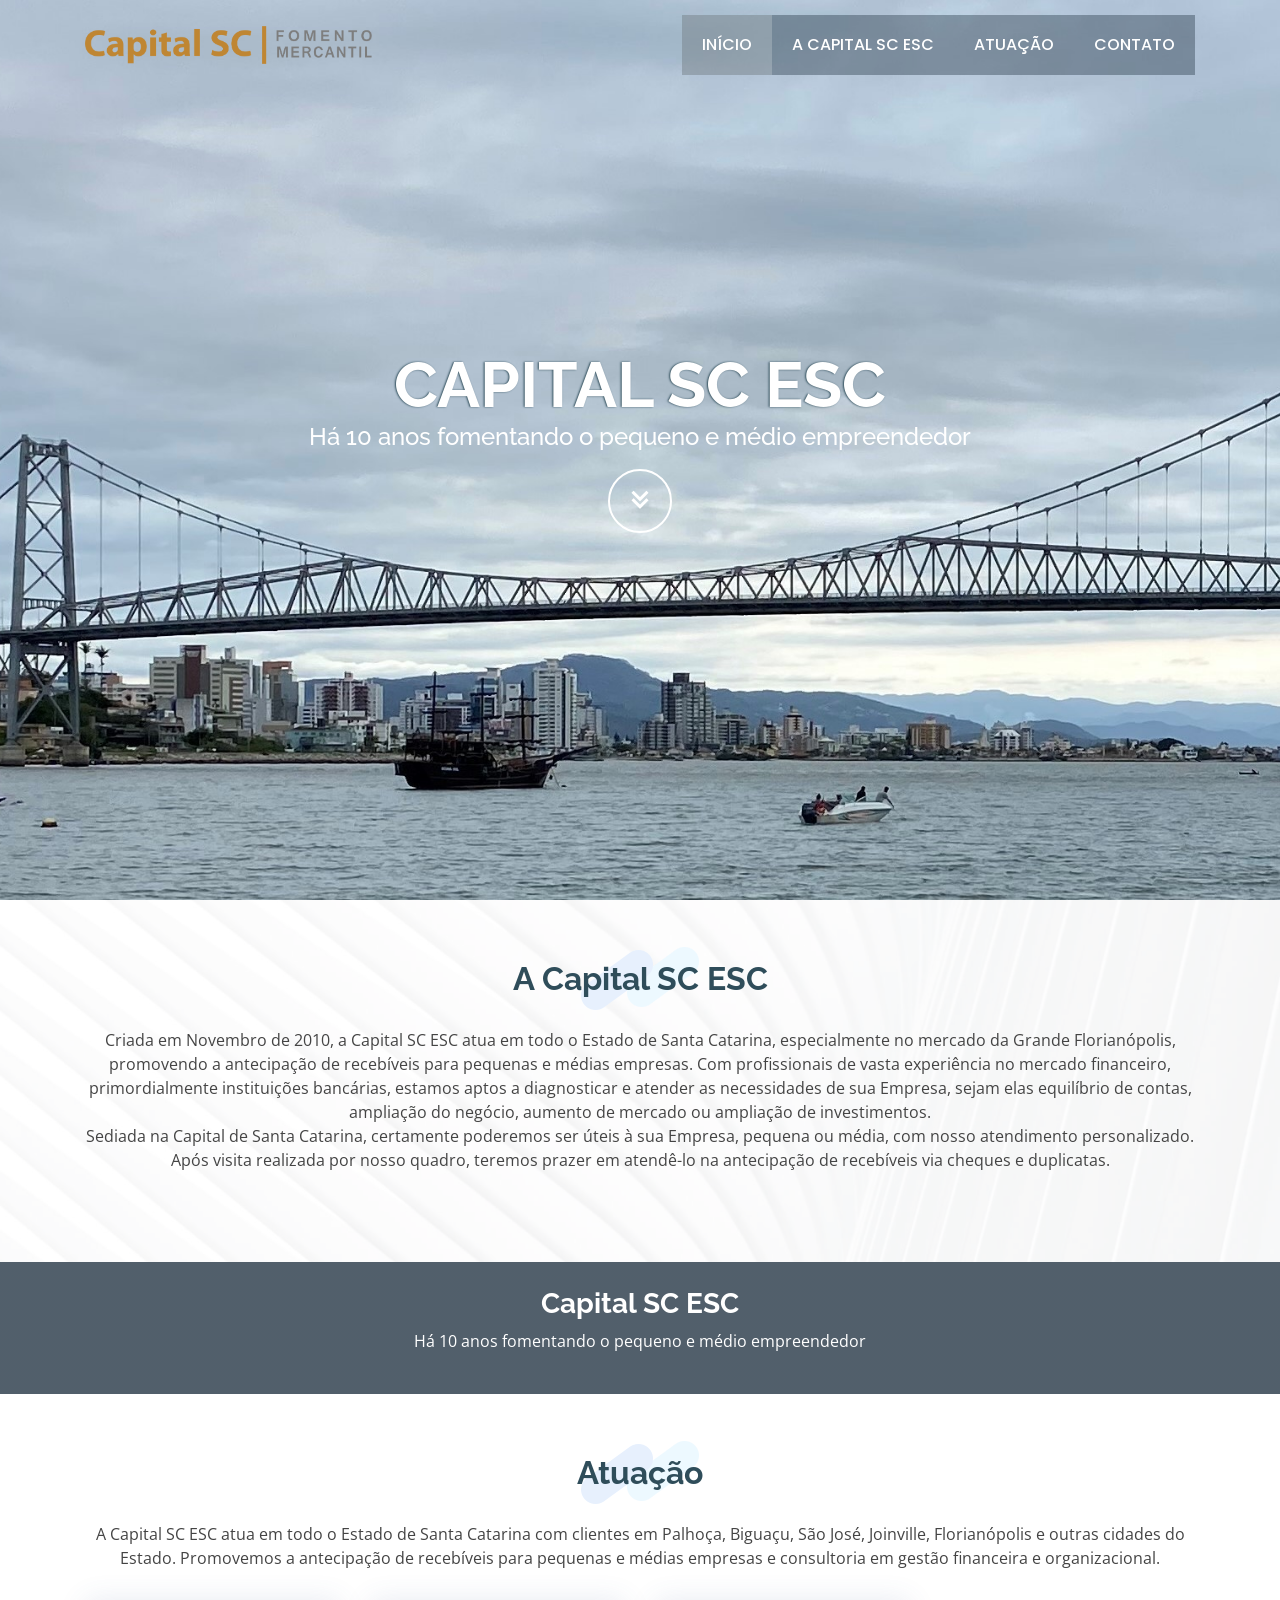
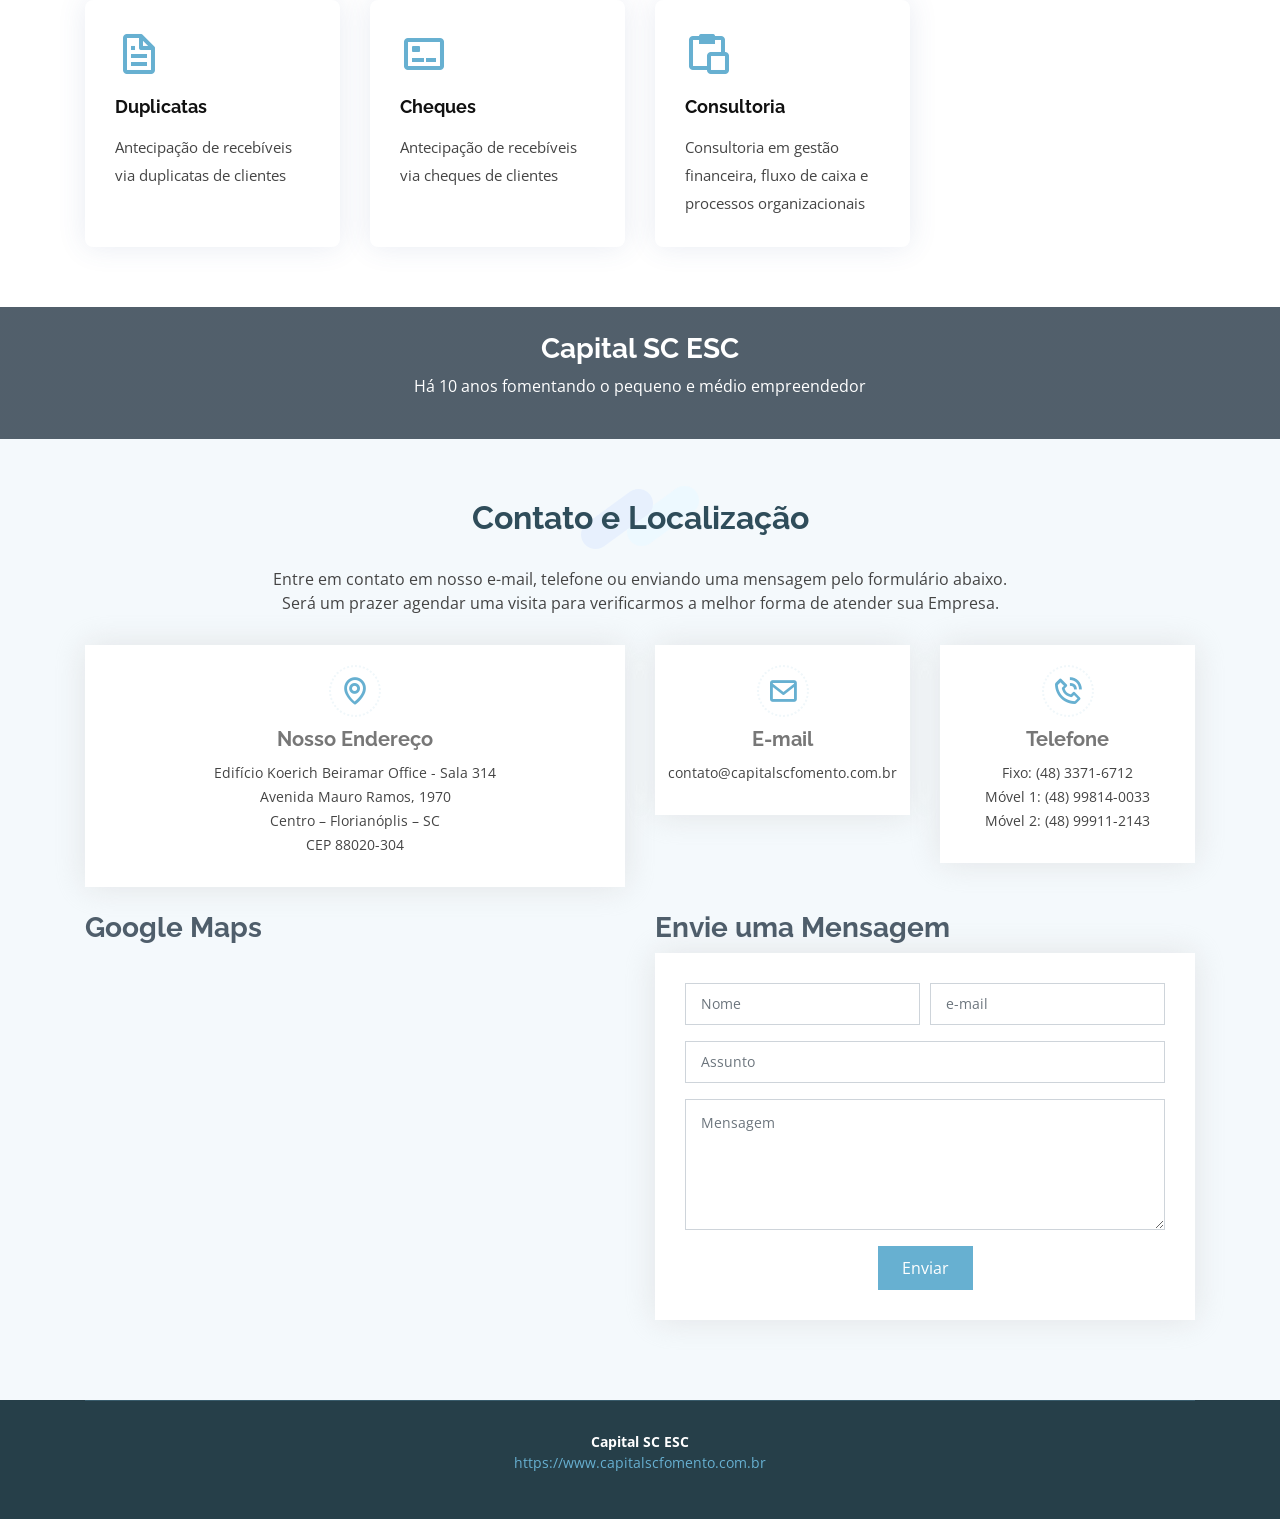
==== esc/index.html @ dc7c056b "Clone" ====
<!DOCTYPE html>
<html lang="en">

<head>
<script async src="https://www.googletagmanager.com/gtag/js?id=G-5T2LX08R87"></script><script>function gtag(){dataLayer.push(arguments)}window.dataLayer=window.dataLayer||[],gtag("js",new Date),gtag("config","G-5T2LX08R87");</script>
<script async src="https://pagead2.googlesyndication.com/pagead/js/adsbygoogle.js?client=ca-pub-0531879237494766" crossorigin="anonymous"></script>

<!-- Global site tag (gtag.js) - Google Analytics -->
<script async src="https://www.googletagmanager.com/gtag/js?id=G-YJCPYG0MMD"></script>
<script>
  window.dataLayer = window.dataLayer || [];
  function gtag(){dataLayer.push(arguments);}
  gtag('js', new Date());

  gtag('config', 'G-YJCPYG0MMD');
</script>


  <meta charset="utf-8">
  <meta content="width=device-width, initial-scale=1.0" name="viewport">

  <title>Capital SC ESC</title>
  <meta content="" name="descriptison">
  <meta content="" name="keywords">

  <!-- Favicons -->
  <link href="assets/img/favicon.png" rel="icon">
  <link href="assets/img/apple-touch-icon.png" rel="apple-touch-icon">

  <!-- Google Fonts -->
  <link href="https://fonts.googleapis.com/css?family=Open+Sans:300,300i,400,400i,600,600i,700,700i|Raleway:300,300i,400,400i,500,500i,600,600i,700,700i|Poppins:300,300i,400,400i,500,500i,600,600i,700,700i" rel="stylesheet">

  <!-- Vendor CSS Files -->
  <link href="assets/vendor/bootstrap/css/bootstrap.min.css" rel="stylesheet">
  <link href="assets/vendor/icofont/icofont.min.css" rel="stylesheet">
  <link href="assets/vendor/boxicons/css/boxicons.min.css" rel="stylesheet">
  <link href="assets/vendor/venobox/venobox.css" rel="stylesheet">
  <link href="assets/vendor/owl.carousel/assets/owl.carousel.min.css" rel="stylesheet">
  <link href="assets/vendor/aos/aos.css" rel="stylesheet">

  <!-- Template Main CSS File -->
  <link href="assets/css/style.css" rel="stylesheet">

  <!-- =======================================================
  * Template Name: Squadfree - v2.2.0
  * Template URL: https://bootstrapmade.com/squadfree-free-bootstrap-template-creative/
  * Author: BootstrapMade.com
  * License: https://bootstrapmade.com/license/
  ======================================================== -->
</head>

<body>

  <!-- ======= Header ======= -->
  <header id="header" class="fixed-top header-transparent">
    <div class="container d-flex align-items-center">

      <div class="logo mr-auto">
        <!-- <h1 class="text-light"><a href="index.html"><span>Squadfree</span></a></h1> -->
        <!-- Uncomment below if you prefer to use an image logo -->
         <a href="index.html"><img src="assets/img/logo.png" alt="" class="img-fluid"></a>
      </div>

      <nav class="nav-menu d-none d-lg-block">
        <ul>
          <li class="active"><a href="#header">Início</a></li>
          <li><a href="#about">A Capital SC ESC</a></li>
          <li><a href="#services">Atuação</a></li>
          <li><a href="#contact">Contato</a></li>

        </ul>
      </nav><!-- .nav-menu -->

    </div>
  </header><!-- End Header -->

  <!-- ======= Hero Section ======= -->
  <section id="hero">
    <div class="hero-container" data-aos="fade-up">
      <h1 style="color:white;">CAPITAL SC ESC</h1>
      <h4 style="color:white;">Há 10 anos fomentando o pequeno e médio empreendedor</h4>
      <a href="#about" class="btn-get-started scrollto"><i class="bx bx-chevrons-down"></i></a>
    </div>
  </section><!-- End Hero -->

  <main id="main">

<!-- ======= Portfolio Section ======= -->
    <section id="about" class="about">
      <div class="container">

        <div class="section-title" data-aos="fade-in" data-aos-delay="100">
          <h2>A Capital SC ESC</h2>
          <p>Criada em Novembro de 2010, a Capital SC ESC atua em todo o Estado de Santa Catarina, especialmente no mercado da Grande Florianópolis, promovendo a antecipação de recebíveis para pequenas e médias empresas.
          Com profissionais de vasta experiência no mercado financeiro, primordialmente instituições bancárias, estamos aptos a diagnosticar e atender as necessidades de sua Empresa, sejam elas equilíbrio de contas, ampliação do negócio, aumento de mercado ou ampliação de investimentos.</p>
          <p>Sediada na Capital de Santa Catarina, certamente poderemos ser úteis à sua Empresa, pequena ou média, com nosso atendimento personalizado. Após visita realizada por nosso quadro, teremos prazer em atendê-lo na antecipação de recebíveis via cheques e duplicatas.</p>
        </div>
      </div>

    </section><!-- End Portfolio Section -->

        <!-- ======= Cta Section ======= -->
    <section id="cta" class="cta">
      <div class="container" data-aos="zoom-in">

        <div class="text-center">
          <h3>Capital SC ESC</h3>
          <p>Há 10 anos fomentando o pequeno e médio empreendedor</p>
        </div>

      </div>
    </section><!-- End Cta Section -->

    <!-- ======= Services Section ======= -->
    <section id="services" class="services">
      <div class="container">

        <div class="section-title" data-aos="fade-in" data-aos-delay="100">
          <h2>Atuação</h2>
          <p>A Capital SC ESC atua em todo o Estado de Santa Catarina com clientes em Palhoça, Biguaçu, São José, Joinville, Florianópolis e outras cidades do Estado. Promovemos a antecipação de recebíveis para pequenas e médias empresas e consultoria em gestão financeira e organizacional.</p>
        </div>

        <div class="row">
          <div class="col-md-6 col-lg-3 d-flex align-items-stretch mb-5 mb-lg-0">
            <div class="icon-box" data-aos="fade-up" data-aos-delay="100">
              <div class="icon"><i class="bx bx-file"></i></div>
              <h4 class="title"><a href="">Duplicatas</a></h4>
              <p class="description">Antecipação de recebíveis via duplicatas de clientes</p>
            </div>
          </div>

          <div class="col-md-6 col-lg-3 d-flex align-items-stretch mb-5 mb-lg-0">
            <div class="icon-box" data-aos="fade-up" data-aos-delay="100">
              <div class="icon"><i class="bx bx-credit-card-front"></i></div>
              <h4 class="title"><a href="">Cheques</a></h4>
              <p class="description">Antecipação de recebíveis via cheques de clientes</p>
            </div>
          </div>

          <div class="col-md-6 col-lg-3 d-flex align-items-stretch mb-5 mb-lg-0">
            <div class="icon-box" data-aos="fade-up" data-aos-delay="200">
              <div class="icon"><i class="bx bx-paste"></i></div>
              <h4 class="title"><a href="">Consultoria</a></h4>
              <p class="description">Consultoria em gestão financeira, fluxo de caixa e processos organizacionais</p>
            </div>
          </div>
        </div>

      </div>

    </section><!-- End Services Section -->

    <!-- ======= Cta Section ======= -->
    <section id="cta" class="cta">
      <div class="container" data-aos="zoom-in">

        <div class="text-center">
          <h3>Capital SC ESC</h3>
          <p>Há 10 anos fomentando o pequeno e médio empreendedor</p>
        </div>

      </div>
    </section><!-- End Cta Section -->


    <!-- ======= Contact Section ======= -->
    <section id="contact" class="contact section-bg">
      <div class="container">

        <div class="section-title" data-aos="fade-in" data-aos-delay="100">
          <h2>Contato e Localização</h2>
          <p>Entre em contato em nosso e-mail, telefone ou enviando uma mensagem pelo formulário abaixo.</p>
          <p>Será um prazer agendar uma visita para verificarmos a melhor forma de atender sua Empresa.</p>
        </div>

        <div class="row" data-aos="fade-up" data-aos-delay="100">
          <div class="col-lg-6">
            <div class="info-box mb-4">
              <i class="bx bx-map"></i>
              <h3>Nosso Endereço</h3>
              <p>Edifício Koerich Beiramar Office - Sala 314</p>
              <p>Avenida Mauro Ramos, 1970</p>
              <p>Centro – Florianóplis – SC</p>
              <p>CEP 88020-304</p>
              </div>
          </div>

          <div class="col-lg-3 col-md-6">
            <div class="info-box  mb-4">
              <i class="bx bx-envelope"></i>
              <h3>E-mail</h3>
              <p>contato@capitalscfomento.com.br</p>
            </div>
          </div>

          <div class="col-lg-3 col-md-6">
            <div class="info-box  mb-4">
              <i class="bx bx-phone-call"></i>
              <h3>Telefone</h3>
              <p>Fixo: (48) 3371-6712</p>
              <p>Móvel 1: (48) 99814-0033</p>
              <p>Móvel 2: (48) 99911-2143</p>
            </div>
          </div>

        </div>

        <div class="row" data-aos="fade-up" data-aos-delay="200">

          <div class="col-lg-6 ">
            <h3 style="color:rgba(38, 55, 70, 0.8);font-style:strong;"><strong>Google Maps</strong></h3>
            <iframe src="https://www.google.com/maps/embed?pb=!1m18!1m12!1m3!1d7072.596769734875!2d-48.54762869040279!3d-27.584277335026368!2m3!1f0!2f0!3f0!3m2!1i1024!2i768!4f13.1!3m3!1m2!1s0x95273816aecd53ed%3A0x44e50be6a33628de!2sCapital%20SC%20Fomento%20Mercantil!5e0!3m2!1spt-BR!2suk!4v1605129108979!5m2!1spt-BR!2suk" width="400" height="300" frameborder="0" style="border:0;" allowfullscreen="" aria-hidden="false" tabindex="0"></iframe>
          </div>

          <div class="col-lg-6">
            <h3 style="color:rgba(38, 55, 70, 0.8);"><strong>Envie uma Mensagem</strong></h3>
            <form action="forms/contact.php" method="post" role="form" class="php-email-form">
              <div class="form-row">
                <div class="col-md-6 form-group">
                  <input type="text" name="name" class="form-control" id="name" placeholder="Nome" data-rule="minlen:2" data-msg="Digite 2 caracteres ou mais" />
                  <div class="validate"></div>
                </div>
                <div class="col-md-6 form-group">
                  <input type="email" class="form-control" name="email" id="email" placeholder="e-mail" data-rule="email" data-msg="Insira um e-mail válido" />
                  <div class="validate"></div>
                </div>
              </div>
              <div class="form-group">
                <input type="text" class="form-control" name="subject" id="subject" placeholder="Assunto" data-rule="minlen:4" data-msg="Digite 4 caracteres ou mais" />
                
                <div class="validate"></div>
              </div>
              <div class="form-group">
                <textarea class="form-control" name="message" rows="5" data-rule="minlen:20" data-msg="Escreva um pouco mais na sua mensagem, ao menos 20 caracteres" placeholder="Mensagem"></textarea>
                <div class="validate"></div>
              </div>
              <div class="mb-3">
                <div class="loading">Enviando</div>
                <div class="error-message"></div>
                <div class="sent-message">Mensagem Enviada. Obrigado!</div>
              </div>
              <div class="text-center"><button type="submit">Enviar</button></div>
            </form>
          </div>

        </div>

      </div>
    </section><!-- End Contact Section -->

  </main><!-- End #main -->

  <!-- ======= Footer ======= -->
  <footer id="footer">
   <div class="container">
     <div class="copyright">
      <strong><span>Capital SC ESC</span></strong>
      <p>
      <a href="https://www.capitalscfomento.com.br">https://www.capitalscfomento.com.br</a>
      </p>
     </div>
    </div>
  </footer><!-- End Footer --> 

  <a href="#" class="back-to-top"><i class="icofont-simple-up"></i></a>

  <!-- Vendor JS Files -->
  <script src="assets/vendor/jquery/jquery.min.js"></script>
  <script src="assets/vendor/bootstrap/js/bootstrap.bundle.min.js"></script>
  <script src="assets/vendor/jquery.easing/jquery.easing.min.js"></script>
  <script src="assets/vendor/php-email-form/validate.js"></script>
  <script src="assets/vendor/waypoints/jquery.waypoints.min.js"></script>
  <script src="assets/vendor/counterup/counterup.min.js"></script>
  <script src="assets/vendor/isotope-layout/isotope.pkgd.min.js"></script>
  <script src="assets/vendor/venobox/venobox.min.js"></script>
  <script src="assets/vendor/owl.carousel/owl.carousel.min.js"></script>
  <script src="assets/vendor/aos/aos.js"></script>

  <!-- Template Main JS File -->
  <script src="assets/js/main.js"></script>

</body>

</html>
---- esc/assets/css/style.css ----
/**
* Template Name: Squadfree - v2.2.0
* Template URL: https://bootstrapmade.com/squadfree-free-bootstrap-template-creative/
* Author: BootstrapMade.com
* License: https://bootstrapmade.com/license/
*/

/*--------------------------------------------------------------
# General
--------------------------------------------------------------*/
body {
  font-family: "Open Sans", sans-serif;
  color: #444444;
}

a {
  color: #67b0d1;
}

a:hover {
  color: #8ec4dd;
  text-decoration: none;
}

h1, h2, h3, h4, h5, h6 {
  font-family: "Raleway", sans-serif;
}

/*--------------------------------------------------------------
# Back to top button
--------------------------------------------------------------*/
.back-to-top {
  position: fixed;
  display: none;
  width: 40px;
  height: 40px;
  border-radius: 50px;
  right: 15px;
  bottom: 15px;
  background: #67b0d1;
  color: #fff;
  transition: display 0.5s ease-in-out;
  z-index: 99999;
}

.back-to-top i {
  font-size: 24px;
  position: absolute;
  top: 7px;
  left: 8px;
}

.back-to-top:hover {
  color: #fff;
  background: #86c0da;
  transition: background 0.2s ease-in-out;
}

#main {
  margin-top: 90px;
}

/*--------------------------------------------------------------
# Header
--------------------------------------------------------------*/
#header {
  transition: all 0.5s;
  z-index: 997;
  transition: all 0.5s;
  padding: 15px 0;
  background: rgba(38, 55, 70, 0.9);
}

#header.header-transparent {
  background: transparent;
}

#header.header-scrolled {
  background: rgba(38, 55, 70, 0.9);
  padding: 0;
}

#header .logo h1 {
  font-size: 24px;
  margin: 0;
  line-height: 1;
  font-weight: 700;
  letter-spacing: 1px;
  font-family: "Poppins", sans-serif;
  text-transform: uppercase;
}

#header .logo h1 a, #header .logo h1 a:hover {
  color: #fff;
  text-decoration: none;
}

#header .logo img {
  padding: 0;
  margin: 0;
  max-height: 38px;
}

@media (max-width: 768px) {
  #header.header-scrolled {
    padding: 15px 0;
  }
}

/*--------------------------------------------------------------
# Navigation Menu
--------------------------------------------------------------*/
/* Desktop Navigation */
.nav-menu, .nav-menu * {
  margin: 0;
  padding: 0;
  list-style: none;
}

.nav-menu > ul > li {
  position: relative;
  white-space: nowrap;
  float: left;
  background: rgba(38, 55, 70, 0.4);
}

.nav-menu a {
  display: block;
  position: relative;
  color: #fff;
  padding: 18px 20px;
  transition: 0.3s;
  font-size: 16px;
  font-family: "Poppins", sans-serif;
  text-transform: uppercase;
  font-weight: 500;
}

.nav-menu a:hover, .nav-menu .active > a, .nav-menu li:hover > a {
  background: rgba(255, 255, 255, 0.2);
  text-decoration: none;
}

.header-scrolled .nav-menu > ul > li {
  background: none;
}

.header-scrolled .nav-menu a {
  color: #fff;
}

.header-scrolled .nav-menu a:hover, .header-scrolled .nav-menu .active > a, .header-scrolled .nav-menu li:hover > a {
  background: rgba(255, 255, 255, 0.2);
}

.nav-menu .drop-down ul {
  display: block;
  position: absolute;
  left: 0;
  top: calc(100% + 30px);
  z-index: 99;
  opacity: 0;
  visibility: hidden;
  padding: 10px 0;
  background: #fff;
  box-shadow: 0px 0px 30px rgba(127, 137, 161, 0.25);
  transition: ease all 0.3s;
}

.nav-menu .drop-down:hover > ul {
  opacity: 1;
  top: 100%;
  visibility: visible;
}

.nav-menu .drop-down li {
  min-width: 180px;
  position: relative;
}

.nav-menu .drop-down ul a {
  padding: 12px 20px;
  font-size: 14px;
  font-weight: 500;
  text-transform: none;
  color: #25607a;
}

.nav-menu .drop-down ul a:hover, .nav-menu .drop-down ul .active > a, .nav-menu .drop-down ul li:hover > a {
  color: #67b0d1;
}

.nav-menu .drop-down > a:after {
  content: "\ea99";
  font-family: IcoFont;
  padding-left: 5px;
}

.nav-menu .drop-down .drop-down ul {
  top: 0;
  left: calc(100% - 30px);
}

.nav-menu .drop-down .drop-down:hover > ul {
  opacity: 1;
  top: 0;
  left: 100%;
}

.nav-menu .drop-down .drop-down > a {
  padding-right: 35px;
}

.nav-menu .drop-down .drop-down > a:after {
  content: "\eaa0";
  font-family: IcoFont;
  position: absolute;
  right: 15px;
}

@media (max-width: 1366px) {
  .nav-menu .drop-down .drop-down ul {
    left: -90%;
  }
  .nav-menu .drop-down .drop-down:hover > ul {
    left: -100%;
  }
  .nav-menu .drop-down .drop-down > a:after {
    content: "\ea9d";
  }
}

/* Mobile Navigation */
.mobile-nav-toggle {
  position: fixed;
  right: 15px;
  top: 15px;
  z-index: 9998;
  border: 0;
  background: none;
  font-size: 24px;
  transition: all 0.4s;
  outline: none !important;
  line-height: 1;
  cursor: pointer;
  text-align: right;
}

.mobile-nav-toggle i {
  color: #fff;
}

.mobile-nav {
  position: fixed;
  top: 55px;
  right: 15px;
  bottom: 15px;
  left: 15px;
  z-index: 9999;
  overflow-y: auto;
  background: #fff;
  transition: ease-in-out 0.2s;
  opacity: 0;
  visibility: hidden;
  border-radius: 10px;
  padding: 10px 0;
}

.mobile-nav * {
  margin: 0;
  padding: 0;
  list-style: none;
}

.mobile-nav a {
  display: block;
  position: relative;
  color: #2f4d5a;
  padding: 10px 20px;
  font-weight: 500;
  outline: none;
}

.mobile-nav a:hover, .mobile-nav .active > a, .mobile-nav li:hover > a {
  color: #67b0d1;
  text-decoration: none;
}

.mobile-nav .drop-down > a:after {
  content: "\ea99";
  font-family: IcoFont;
  padding-left: 10px;
  position: absolute;
  right: 15px;
}

.mobile-nav .active.drop-down > a:after {
  content: "\eaa1";
}

.mobile-nav .drop-down > a {
  padding-right: 35px;
}

.mobile-nav .drop-down ul {
  display: none;
  overflow: hidden;
}

.mobile-nav .drop-down li {
  padding-left: 20px;
}

.mobile-nav-overly {
  width: 100%;
  height: 100%;
  z-index: 9997;
  top: 0;
  left: 0;
  position: fixed;
  background: rgba(30, 48, 56, 0.6);
  overflow: hidden;
  display: none;
  transition: ease-in-out 0.2s;
}

.mobile-nav-active {
  overflow: hidden;
}

.mobile-nav-active .mobile-nav {
  opacity: 1;
  visibility: visible;
}

.mobile-nav-active .mobile-nav-toggle i {
  color: #fff;
}

/*--------------------------------------------------------------
# Hero Section
--------------------------------------------------------------*/
#hero {
  width: 100%;
  height: 100vh;
  background: url("../img/hero-bg.jpg") top center;
  background-size: cover;
  position: relative;
  margin-bottom: -90px;
}

#hero .hero-container {
  position: absolute;
  bottom: 0;
  top: 0;
  left: 0;
  right: 0;
  display: flex;
  justify-content: center;
  align-items: center;
  flex-direction: column;
  text-align: center;
}

#hero h1 {
  margin: 0 0 10px 0;
  font-size: 64px;
  font-weight: 700;
  line-height: 56px;
  text-transform: uppercase;
  color: #fff;
  text-shadow: -1px 0 2px #2f4d5a;
}

#hero h2 {
  color: #fff;
  margin-bottom: 50px;
  font-size: 20px;
  text-transform: uppercase;
  font-weight: 700;
  text-shadow: -1px 0 2px #2f4d5a;
}

#hero .btn-get-started {
  font-size: 36px;
  display: inline-block;
  padding: 4px 0;
  border-radius: 50px;
  transition: 0.3s ease-in-out;
  margin: 10px;
  width: 64px;
  height: 64px;
  text-align: center;
  border: 2px solid #fff;
  color: #fff;
}

#hero .btn-get-started:hover {
  padding-top: 8px;
  background: rgba(255, 255, 255, 0.15);
}

@media (min-width: 1024px) {
  #hero {
    background-attachment: fixed;
  }
}

@media (max-width: 768px) {
  #hero h1 {
    font-size: 28px;
    line-height: 36px;
  }
  #hero h2 {
    font-size: 18px;
    line-height: 24px;
    margin-bottom: 30px;
  }
}

/*--------------------------------------------------------------
# Sections General
--------------------------------------------------------------*/
section {
  padding: 60px 0;
}

.section-bg {
  background-color: #f4f9fc;
}

.section-title {
  text-align: center;
  padding-bottom: 30px;
}

.section-title h2 {
  font-size: 32px;
  font-weight: bold;
  position: relative;
  margin-bottom: 30px;
  color: #2f4d5a;
  z-index: 2;
}

.section-title h2::after {
  content: "";
  position: absolute;
  left: 50%;
  top: 50%;
  transform: translate(-50%, -50%);
  width: 122px;
  height: 66px;
  background: url(../img/section-title-bg.png) no-repeat;
  z-index: -1;
}

.section-title p {
  margin-bottom: 0;
}

/*--------------------------------------------------------------
# Breadcrumbs
--------------------------------------------------------------*/
.breadcrumbs {
  padding: 15px 0;
  background-color: #f8fbfd;
  min-height: 40px;
}

.breadcrumbs h2 {
  font-size: 24px;
  font-weight: 300;
}

.breadcrumbs ol {
  display: flex;
  flex-wrap: wrap;
  list-style: none;
  padding: 0;
  margin: 0;
  font-size: 14px;
}

.breadcrumbs ol li + li {
  padding-left: 10px;
}

.breadcrumbs ol li + li::before {
  display: inline-block;
  padding-right: 10px;
  color: #6c757d;
  content: "/";
}

@media (max-width: 768px) {
  .breadcrumbs .d-flex {
    display: block !important;
  }
  .breadcrumbs ol {
    display: block;
  }
  .breadcrumbs ol li {
    display: inline-block;
  }
}

/*--------------------------------------------------------------
# About
--------------------------------------------------------------*/
.about {
  background: url("../img/about-bg.jpg") center center no-repeat;
  background-size: cover;
  padding: 60px 0;
  position: relative;
}

.about::before {
  content: '';
  position: absolute;
  left: 0;
  right: 0;
  top: 0;
  bottom: 0;
  background: rgba(255, 255, 255, 0.75);
  z-index: 9;
}

.about .container {
  position: relative;
  z-index: 10;
}

.about .content {
  padding: 30px 30px 30px 0;
}

.about .content h3 {
  font-weight: 700;
  font-size: 34px;
  color: #2f4d5a;
  margin-bottom: 30px;
}

.about .content p {
  margin-bottom: 30px;
}

.about .content .about-btn {
  display: inline-block;
  background: #67b0d1;
  padding: 6px 44px 8px 30px;
  color: #fff;
  border-radius: 50px;
  transition: 0.3s;
  position: relative;
}

.about .content .about-btn i {
  font-size: 18px;
  position: absolute;
  right: 18px;
  top: 9px;
}

.about .content .about-btn:hover {
  background: #7bbad7;
}

.about .icon-boxes .icon-box {
  margin-top: 30px;
}

.about .icon-boxes .icon-box i {
  font-size: 40px;
  color: #67b0d1;
  margin-bottom: 10px;
}

.about .icon-boxes .icon-box h4 {
  font-size: 20px;
  font-weight: 700;
  margin: 0 0 10px 0;
}

.about .icon-boxes .icon-box p {
  font-size: 15px;
  color: #848484;
}

@media (max-width: 1200px) {
  .about .content {
    padding-right: 0;
  }
}

@media (max-width: 768px) {
  .about {
    text-align: center;
  }
}

/*--------------------------------------------------------------
# Services
--------------------------------------------------------------*/
.services .icon-box {
  padding: 30px;
  position: relative;
  overflow: hidden;
  background: #fff;
  box-shadow: 0 0 29px 0 rgba(68, 88, 144, 0.12);
  transition: all 0.3s ease-in-out;
  border-radius: 8px;
  z-index: 1;
}

.services .icon-box::before {
  content: '';
  position: absolute;
  background: white;
  right: 0;
  left: 0;
  bottom: 0;
  top: 100%;
  transition: all 0.3s;
  z-index: -1;
}

.services .icon-box:hover::before {
  background: #67b0d1;
  top: 0;
  border-radius: 0px;
}

.services .icon {
  margin-bottom: 15px;
}

.services .icon i {
  font-size: 48px;
  line-height: 1;
  color: #67b0d1;
  transition: all 0.3s ease-in-out;
}

.services .title {
  font-weight: 700;
  margin-bottom: 15px;
  font-size: 18px;
}

.services .title a {
  color: #111;
}

.services .description {
  font-size: 15px;
  line-height: 28px;
  margin-bottom: 0;
}

.services .icon-box:hover .title a, .services .icon-box:hover .description {
  color: #fff;
}

.services .icon-box:hover .icon i {
  color: #fff;
}

/*--------------------------------------------------------------
# Counts
--------------------------------------------------------------*/
.counts {
  padding-bottom: 30px;
}

.counts .count-box {
  padding: 30px;
  width: 100%;
}

.counts .count-box i {
  display: block;
  font-size: 44px;
  color: #67b0d1;
  float: left;
}

.counts .count-box span {
  font-size: 48px;
  line-height: 40px;
  display: block;
  font-weight: 700;
  color: #2f4d5a;
  margin-left: 60px;
}

.counts .count-box p {
  padding: 15px 0 0 0;
  margin: 0 0 0 60px;
  font-family: "Raleway", sans-serif;
  font-size: 14px;
  color: #49788c;
}

.counts .count-box a {
  font-weight: 600;
  display: block;
  margin-top: 20px;
  color: #49788c;
  font-size: 15px;
  font-family: "Poppins", sans-serif;
  transition: ease-in-out 0.3s;
}

.counts .count-box a:hover {
  color: #6e9fb4;
}

/*--------------------------------------------------------------
# Cta
--------------------------------------------------------------*/
.cta {
  background: linear-gradient(rgba(38, 55, 70, 0.8), rgba(38, 55, 70, 0.8)), url("../img/BeiraMar.jpg") fixed center center;
  background-size: cover;
  padding: 25px 0;
}

.cta h3 {
  color: #fff;
  font-size: 28px;
  font-weight: 700;
}

.cta p {
  color: #fff;
}

.cta .cta-btn {
  font-family: "Raleway", sans-serif;
  text-transform: uppercase;
  font-weight: 500;
  font-size: 16px;
  letter-spacing: 1px;
  display: inline-block;
  padding: 8px 28px;
  border-radius: 25px;
  transition: 0.5s;
  margin-top: 10px;
  border: 2px solid rgba(255, 255, 255, 0.5);
  color: #fff;
}

.cta .cta-btn:hover {
  border-color: #fff;
}

/*--------------------------------------------------------------
# Portfolio
--------------------------------------------------------------*/
.portfolio .portfolio-item {
  margin-bottom: 30px;
}

.portfolio #portfolio-flters {
  padding: 0;
  margin: 0 auto 35px auto;
  list-style: none;
  text-align: center;
  background: #ecf5f9;
  border-radius: 50px;
  padding: 2px 15px;
}

.portfolio #portfolio-flters li {
  cursor: pointer;
  display: inline-block;
  padding: 10px 15px 8px 15px;
  font-size: 14px;
  font-weight: 600;
  line-height: 1;
  text-transform: uppercase;
  color: #2f4d5a;
  margin-bottom: 5px;
  transition: all 0.3s ease-in-out;
}

.portfolio #portfolio-flters li:hover, .portfolio #portfolio-flters li.filter-active {
  color: #67b0d1;
}

.portfolio #portfolio-flters li:last-child {
  margin-right: 0;
}

.portfolio .portfolio-wrap {
  transition: 0.3s;
  position: relative;
  overflow: hidden;
  z-index: 1;
}

.portfolio .portfolio-wrap::before {
  content: "";
  background: rgba(255, 255, 255, 0.5);
  position: absolute;
  left: 0;
  right: 0;
  top: 0;
  bottom: 0;
  transition: all ease-in-out 0.3s;
  z-index: 2;
  opacity: 0;
}

.portfolio .portfolio-wrap .portfolio-links {
  opacity: 1;
  left: 0;
  right: 0;
  bottom: -60px;
  z-index: 3;
  position: absolute;
  transition: all ease-in-out 0.3s;
  display: flex;
  justify-content: center;
}

.portfolio .portfolio-wrap .portfolio-links a {
  color: #fff;
  font-size: 28px;
  text-align: center;
  background: rgba(38, 55, 70, 0.9);
  transition: 0.3s;
  width: 50%;
}

.portfolio .portfolio-wrap .portfolio-links a:hover {
  background: rgba(38, 55, 70, 0.9);
}

.portfolio .portfolio-wrap .portfolio-links a + a {
  border-left: 1px solid #8ec4dd;
}

.portfolio .portfolio-wrap:hover::before {
  top: 0;
  left: 0;
  right: 0;
  bottom: 0;
  opacity: 1;
}

.portfolio .portfolio-wrap:hover .portfolio-links {
  opacity: 1;
  bottom: 0;
}

/*--------------------------------------------------------------
# Portfolio Details
--------------------------------------------------------------*/
.portfolio-details {
  padding-top: 30px;
}

.portfolio-details .portfolio-details-container {
  position: relative;
}

.portfolio-details .portfolio-details-carousel {
  position: relative;
  z-index: 1;
}

.portfolio-details .portfolio-details-carousel .owl-nav, .portfolio-details .portfolio-details-carousel .owl-dots {
  margin-top: 5px;
  text-align: left;
}

.portfolio-details .portfolio-details-carousel .owl-dot {
  display: inline-block;
  margin: 0 10px 0 0;
  width: 12px;
  height: 12px;
  border-radius: 50%;
  background-color: #ddd !important;
}

.portfolio-details .portfolio-details-carousel .owl-dot.active {
  background-color: #67b0d1 !important;
}

.portfolio-details .portfolio-info {
  padding: 30px;
  position: absolute;
  right: 0;
  bottom: -70px;
  background: #fff;
  box-shadow: 0px 2px 15px rgba(0, 0, 0, 0.1);
  z-index: 2;
}

.portfolio-details .portfolio-info h3 {
  font-size: 22px;
  font-weight: 700;
  margin-bottom: 20px;
  padding-bottom: 20px;
  border-bottom: 1px solid #eee;
}

.portfolio-details .portfolio-info ul {
  list-style: none;
  padding: 0;
  font-size: 15px;
}

.portfolio-details .portfolio-info ul li + li {
  margin-top: 10px;
}

.portfolio-details .portfolio-description {
  padding-top: 50px;
}

.portfolio-details .portfolio-description h2 {
  width: 50%;
  font-size: 26px;
  font-weight: 700;
  margin-bottom: 20px;
}

.portfolio-details .portfolio-description p {
  padding: 0 0 0 0;
}

@media (max-width: 768px) {
  .portfolio-details .portfolio-description h2 {
    width: 100%;
  }
  .portfolio-details .portfolio-info {
    position: static;
    margin-top: 30px;
  }
}

/*--------------------------------------------------------------
# Testimonials
--------------------------------------------------------------*/
.testimonials .testimonial-item {
  box-sizing: content-box;
  text-align: center;
  min-height: 320px;
}

.testimonials .testimonial-item .testimonial-img {
  width: 90px;
  border-radius: 50%;
  margin: 0 auto;
}

.testimonials .testimonial-item h3 {
  font-size: 18px;
  font-weight: bold;
  margin: 10px 0 5px 0;
  color: #111;
}

.testimonials .testimonial-item h4 {
  font-size: 14px;
  color: #999;
  margin: 0;
}

.testimonials .testimonial-item .quote-icon-left, .testimonials .testimonial-item .quote-icon-right {
  color: #d5e9f2;
  font-size: 26px;
}

.testimonials .testimonial-item .quote-icon-left {
  display: inline-block;
  left: -5px;
  position: relative;
}

.testimonials .testimonial-item .quote-icon-right {
  display: inline-block;
  right: -5px;
  position: relative;
  top: 10px;
}

.testimonials .testimonial-item p {
  font-style: italic;
  margin: 0 15px 15px 15px;
  padding: 20px;
  background: #fff;
  position: relative;
  margin-bottom: 35px;
  border-radius: 6px;
  box-shadow: 0px 2px 15px rgba(0, 0, 0, 0.1);
}

.testimonials .testimonial-item p::after {
  content: "";
  width: 0;
  height: 0;
  border-top: 20px solid #fff;
  border-right: 20px solid transparent;
  border-left: 20px solid transparent;
  position: absolute;
  bottom: -20px;
  left: calc(50% - 20px);
}

.testimonials .owl-nav, .testimonials .owl-dots {
  margin-top: 5px;
  text-align: center;
}

.testimonials .owl-dot {
  display: inline-block;
  margin: 0 5px;
  width: 12px;
  height: 12px;
  border-radius: 50%;
  background-color: #ddd !important;
}

.testimonials .owl-dot.active {
  background-color: #67b0d1 !important;
}

@media (max-width: 767px) {
  .testimonials {
    margin: 30px 10px;
  }
}

/*--------------------------------------------------------------
# Team
--------------------------------------------------------------*/
.team .member {
  text-align: center;
  margin-bottom: 80px;
  position: relative;
}

.team .member .pic {
  overflow: hidden;
}

.team .member .member-info {
  position: absolute;
  top: 85%;
  left: 20px;
  right: 20px;
  background: #fff;
  padding: 20px 0;
  color: #2f4d5a;
  box-shadow: 0px 2px 15px rgba(0, 0, 0, 0.1);
  max-height: 95px;
  overflow: hidden;
  transition: max-height 0.5s ease-in-out;
}

.team .member:hover .member-info {
  max-height: 300px;
}

.team .member h4 {
  font-weight: 700;
  margin-bottom: 10px;
  font-size: 16px;
  color: #2f4d5a;
  position: relative;
  padding-bottom: 10px;
}

.team .member h4::after {
  content: '';
  position: absolute;
  display: block;
  width: 50px;
  height: 1px;
  background: #b1cbd7;
  bottom: 0;
  left: calc(50% - 25px);
}

.team .member span {
  font-style: italic;
  display: block;
  font-size: 13px;
}

.team .member .social {
  margin-top: 15px;
}

.team .member .social a {
  transition: color 0.3s;
  color: #52869d;
}

.team .member .social a:hover {
  color: #67b0d1;
}

.team .member .social i {
  font-size: 16px;
  margin: 0 2px;
}

@media (max-width: 992px) {
  .team .member {
    margin-bottom: 110px;
  }
}

/*--------------------------------------------------------------
# Contact
--------------------------------------------------------------*/
.contact {
  padding-bottom: 80px;
}

.contact .info-box {
  color: #444444;
  background: #fff;
  text-align: center;
  box-shadow: 0 0 30px rgba(214, 215, 216, 0.6);
  padding: 20px 0 30px 0;
}

.contact .info-box i {
  font-size: 32px;
  color: #67b0d1;
  border-radius: 50%;
  padding: 8px;
  border: 2px dotted #f0f7fa;
}

.contact .info-box h3 {
  font-size: 20px;
  color: #777777;
  font-weight: 700;
  margin: 10px 0;
}

.contact .info-box p {
  padding: 0;
  line-height: 24px;
  font-size: 14px;
  margin-bottom: 0;
}

.contact .php-email-form {
  box-shadow: 0 0 30px rgba(214, 215, 216, 0.6);
  padding: 30px;
  background: #fff;
}

.contact .php-email-form .validate {
  display: none;
  color: red;
  margin: 0 0 15px 0;
  font-weight: 400;
  font-size: 13px;
}

.contact .php-email-form .error-message {
  display: none;
  color: #fff;
  background: #ed3c0d;
  text-align: left;
  padding: 15px;
  font-weight: 600;
}

.contact .php-email-form .error-message br + br {
  margin-top: 25px;
}

.contact .php-email-form .sent-message {
  display: none;
  color: #fff;
  background: #18d26e;
  text-align: center;
  padding: 15px;
  font-weight: 600;
}

.contact .php-email-form .loading {
  display: none;
  background: #fff;
  text-align: center;
  padding: 15px;
}

.contact .php-email-form .loading:before {
  content: "";
  display: inline-block;
  border-radius: 50%;
  width: 24px;
  height: 24px;
  margin: 0 10px -6px 0;
  border: 3px solid #18d26e;
  border-top-color: #eee;
  -webkit-animation: animate-loading 1s linear infinite;
  animation: animate-loading 1s linear infinite;
}

.contact .php-email-form input, .contact .php-email-form textarea {
  border-radius: 0;
  box-shadow: none;
  font-size: 14px;
}

.contact .php-email-form input::focus, .contact .php-email-form textarea::focus {
  background-color: #67b0d1;
}

.contact .php-email-form input {
  padding: 20px 15px;
}

.contact .php-email-form textarea {
  padding: 12px 15px;
}

.contact .php-email-form button[type="submit"] {
  background: #67b0d1;
  border: 0;
  padding: 10px 24px;
  color: #fff;
  transition: 0.4s;
}

.contact .php-email-form button[type="submit"]:hover {
  background: #8ec4dd;
}

@-webkit-keyframes animate-loading {
  0% {
    transform: rotate(0deg);
  }
  100% {
    transform: rotate(360deg);
  }
}

@keyframes animate-loading {
  0% {
    transform: rotate(0deg);
  }
  100% {
    transform: rotate(360deg);
  }
}

/*--------------------------------------------------------------
# Footer
--------------------------------------------------------------*/
#footer {
  background: #263f49;
  padding: 0 0 30px 0;
  color: #fff;
  font-size: 14px;
}

#footer .footer-top {
  padding: 30px 0 30px 0;
}

#footer .footer-top .footer-info {
  margin-top: -90px;
  margin-bottom: 15px;
  background: white;
  color: #2f4d5a;
  border-top: 4px solid #67b0d1;
  text-align: center;
  padding: 30px 20px;
}

#footer .footer-top .footer-info h3 {
  font-size: 24px;
  margin: 0 0 20px 0;
  padding: 2px 0 2px 0;
  line-height: 1;
  font-weight: 700;
}

#footer .footer-top .footer-info p {
  font-size: 14px;
  line-height: 24px;
  margin-bottom: 0;
  font-family: "Raleway", sans-serif;
}

#footer .footer-top .social-links a {
  font-size: 18px;
  display: inline-block;
  background: #2f4d5a;
  color: #fff;
  line-height: 1;
  padding: 8px 0;
  margin-right: 4px;
  border-radius: 50%;
  text-align: center;
  width: 36px;
  height: 36px;
  transition: 0.3s;
}

#footer .footer-top .social-links a:hover {
  background: #67b0d1;
  color: #fff;
  text-decoration: none;
}

#footer .footer-top h4 {
  font-size: 16px;
  font-weight: 600;
  color: #fff;
  position: relative;
  padding-bottom: 12px;
}

#footer .footer-top .footer-links {
  margin-bottom: 30px;
}

#footer .footer-top .footer-links ul {
  list-style: none;
  padding: 0;
  margin: 0;
}

#footer .footer-top .footer-links ul i {
  padding-right: 2px;
  color: #b5d9e9;
  font-size: 18px;
  line-height: 1;
}

#footer .footer-top .footer-links ul li {
  padding: 10px 0;
  display: flex;
  align-items: center;
}

#footer .footer-top .footer-links ul li:first-child {
  padding-top: 0;
}

#footer .footer-top .footer-links ul a {
  color: #fff;
  transition: 0.3s;
  display: inline-block;
  line-height: 1;
}

#footer .footer-top .footer-links ul a:hover {
  color: #a2cfe3;
}

#footer .footer-top .footer-newsletter form {
  margin-top: 30px;
  background: #fff;
  padding: 6px 10px;
  position: relative;
  border-radius: 4;
}

#footer .footer-top .footer-newsletter form input[type="email"] {
  border: 0;
  padding: 4px;
  width: calc(100% - 110px);
}

#footer .footer-top .footer-newsletter form input[type="submit"] {
  position: absolute;
  top: 0;
  right: 0;
  bottom: 0;
  border: 0;
  background: none;
  font-size: 16px;
  padding: 0 20px;
  background: #67b0d1;
  color: #fff;
  transition: 0.3s;
  border-radius: 4;
}

#footer .footer-top .footer-newsletter form input[type="submit"]:hover {
  background: #409cc5;
}

#footer .copyright {
  border-top: 1px solid #385b6b;
  text-align: center;
  padding-top: 30px;
}

#footer .credits {
  padding-top: 10px;
  text-align: center;
  font-size: 13px;
  color: #fff;
}

@media (max-width: 575px) {
  #footer .footer-top .footer-info {
    margin: -20px 0 30px 0;
  }
}
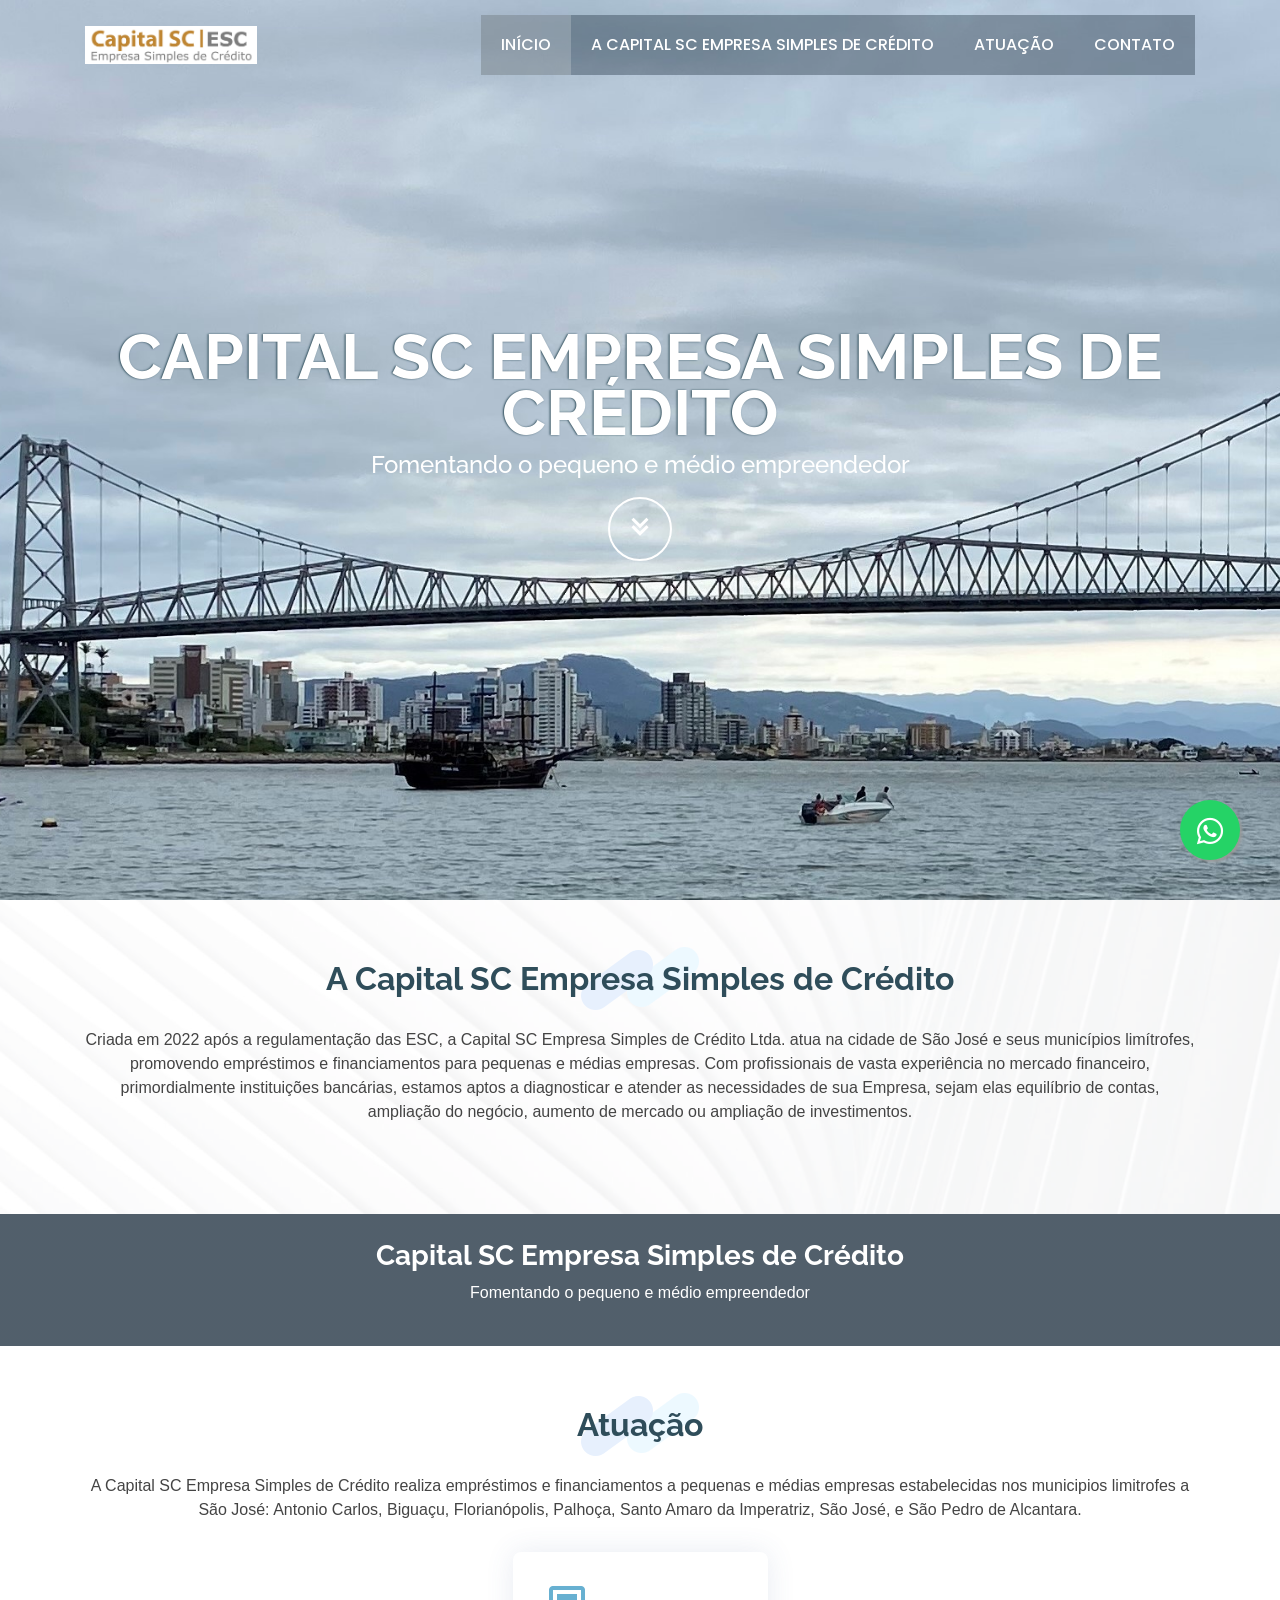
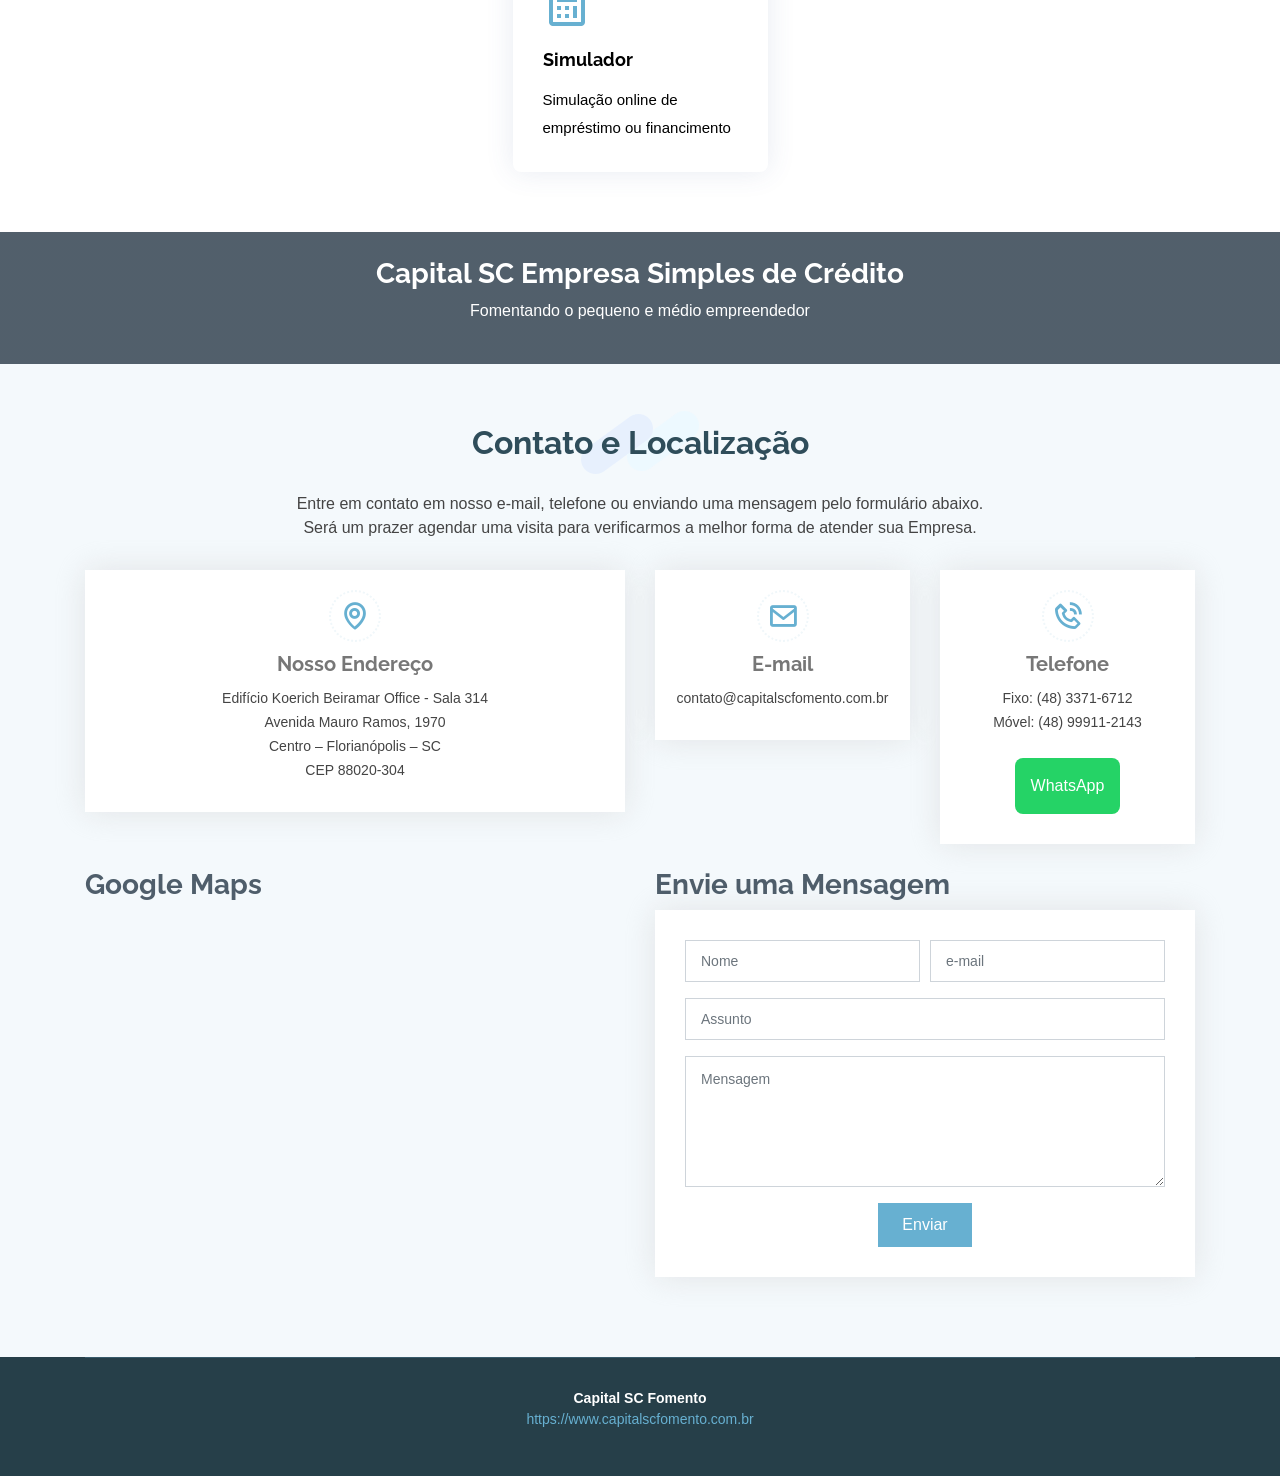
==== commit 004c7cda: "l" ====
--- a/esc/index.html
+++ b/esc/index.html
@@ -19,7 +19,7 @@
   <meta charset="utf-8">
   <meta content="width=device-width, initial-scale=1.0" name="viewport">
 
-  <title>Capital SC ESC</title>
+  <title>Capital SC Empresa Simples de Crédito</title>
   <meta content="" name="descriptison">
   <meta content="" name="keywords">
 
@@ -64,7 +64,7 @@
       <nav class="nav-menu d-none d-lg-block">
         <ul>
           <li class="active"><a href="#header">Início</a></li>
-          <li><a href="#about">A Capital SC ESC</a></li>
+          <li><a href="#about">A Capital SC Empresa Simples de Crédito</a></li>
           <li><a href="#services">Atuação</a></li>
           <li><a href="#contact">Contato</a></li>
 
@@ -77,8 +77,8 @@
   <!-- ======= Hero Section ======= -->
   <section id="hero">
     <div class="hero-container" data-aos="fade-up">
-      <h1 style="color:white;">CAPITAL SC ESC</h1>
-      <h4 style="color:white;">Há 10 anos fomentando o pequeno e médio empreendedor</h4>
+      <h1 style="color:white;">CAPITAL SC Empresa Simples de Crédito</h1>
+      <h4 style="color:white;">Fomentando o pequeno e médio empreendedor</h4>
       <a href="#about" class="btn-get-started scrollto"><i class="bx bx-chevrons-down"></i></a>
     </div>
   </section><!-- End Hero -->
@@ -90,10 +90,8 @@
       <div class="container">
 
         <div class="section-title" data-aos="fade-in" data-aos-delay="100">
-          <h2>A Capital SC ESC</h2>
-          <p>Criada em Novembro de 2010, a Capital SC ESC atua em todo o Estado de Santa Catarina, especialmente no mercado da Grande Florianópolis, promovendo a antecipação de recebíveis para pequenas e médias empresas.
-          Com profissionais de vasta experiência no mercado financeiro, primordialmente instituições bancárias, estamos aptos a diagnosticar e atender as necessidades de sua Empresa, sejam elas equilíbrio de contas, ampliação do negócio, aumento de mercado ou ampliação de investimentos.</p>
-          <p>Sediada na Capital de Santa Catarina, certamente poderemos ser úteis à sua Empresa, pequena ou média, com nosso atendimento personalizado. Após visita realizada por nosso quadro, teremos prazer em atendê-lo na antecipação de recebíveis via cheques e duplicatas.</p>
+          <h2>A Capital SC Empresa Simples de Crédito</h2>
+          <p>Criada em 2022 após a regulamentação das ESC, a Capital SC Empresa Simples de Crédito Ltda. atua na cidade de São José e seus municípios limítrofes, promovendo empréstimos e financiamentos para pequenas e médias empresas. Com profissionais de vasta experiência no mercado financeiro, primordialmente instituições bancárias, estamos aptos a diagnosticar e atender as necessidades de sua Empresa, sejam elas equilíbrio de contas, ampliação do negócio, aumento de mercado ou ampliação de investimentos.</p>
         </div>
       </div>
 
@@ -104,8 +102,8 @@
       <div class="container" data-aos="zoom-in">
 
         <div class="text-center">
-          <h3>Capital SC ESC</h3>
-          <p>Há 10 anos fomentando o pequeno e médio empreendedor</p>
+          <h3>Capital SC Empresa Simples de Crédito</h3>
+          <p>Fomentando o pequeno e médio empreendedor</p>
         </div>
 
       </div>
@@ -117,33 +115,18 @@
 
         <div class="section-title" data-aos="fade-in" data-aos-delay="100">
           <h2>Atuação</h2>
-          <p>A Capital SC ESC atua em todo o Estado de Santa Catarina com clientes em Palhoça, Biguaçu, São José, Joinville, Florianópolis e outras cidades do Estado. Promovemos a antecipação de recebíveis para pequenas e médias empresas e consultoria em gestão financeira e organizacional.</p>
-        </div>
-
-        <div class="row">
-          <div class="col-md-6 col-lg-3 d-flex align-items-stretch mb-5 mb-lg-0">
+          <p>A Capital SC Empresa Simples de Crédito realiza empréstimos e financiamentos a pequenas e médias empresas estabelecidas nos municipios limitrofes a São José: Antonio Carlos, Biguaçu, Florianópolis, Palhoça, Santo Amaro da Imperatriz, São José, e São Pedro de Alcantara.</p>
+        </div>
+
+        <div class="row justify-content-center">
+          <div class="col-md-6 col-lg-3 d-flex align-items-stretch mb-5 mb-lg-0"><a href="https://capitalscfomento.com.br/simulacao/" target="_blank" style="color: #000000;">
             <div class="icon-box" data-aos="fade-up" data-aos-delay="100">
-              <div class="icon"><i class="bx bx-file"></i></div>
-              <h4 class="title"><a href="">Duplicatas</a></h4>
-              <p class="description">Antecipação de recebíveis via duplicatas de clientes</p>
+              <div class="icon"><i class="bx bx-calculator"></i></div>
+              <h4 class="title">Simulador</h4>
+              <p class="description">Simulação online de empréstimo ou financimento</p>
             </div>
-          </div>
-
-          <div class="col-md-6 col-lg-3 d-flex align-items-stretch mb-5 mb-lg-0">
-            <div class="icon-box" data-aos="fade-up" data-aos-delay="100">
-              <div class="icon"><i class="bx bx-credit-card-front"></i></div>
-              <h4 class="title"><a href="">Cheques</a></h4>
-              <p class="description">Antecipação de recebíveis via cheques de clientes</p>
-            </div>
-          </div>
-
-          <div class="col-md-6 col-lg-3 d-flex align-items-stretch mb-5 mb-lg-0">
-            <div class="icon-box" data-aos="fade-up" data-aos-delay="200">
-              <div class="icon"><i class="bx bx-paste"></i></div>
-              <h4 class="title"><a href="">Consultoria</a></h4>
-              <p class="description">Consultoria em gestão financeira, fluxo de caixa e processos organizacionais</p>
-            </div>
-          </div>
+          </div></a>
+
         </div>
 
       </div>
@@ -155,8 +138,8 @@
       <div class="container" data-aos="zoom-in">
 
         <div class="text-center">
-          <h3>Capital SC ESC</h3>
-          <p>Há 10 anos fomentando o pequeno e médio empreendedor</p>
+          <h3>Capital SC Empresa Simples de Crédito</h3>
+          <p>Fomentando o pequeno e médio empreendedor</p>
         </div>
 
       </div>
@@ -180,7 +163,7 @@
               <h3>Nosso Endereço</h3>
               <p>Edifício Koerich Beiramar Office - Sala 314</p>
               <p>Avenida Mauro Ramos, 1970</p>
-              <p>Centro – Florianóplis – SC</p>
+              <p>Centro – Florianópolis – SC</p>
               <p>CEP 88020-304</p>
               </div>
           </div>
@@ -198,11 +181,12 @@
               <i class="bx bx-phone-call"></i>
               <h3>Telefone</h3>
               <p>Fixo: (48) 3371-6712</p>
-              <p>Móvel 1: (48) 99814-0033</p>
-              <p>Móvel 2: (48) 99911-2143</p>
+              <p>Móvel: (48) 99911-2143</p>
+              <br>
+              <a href="https://api.whatsapp.com/send?phone=554833716712" style="display: inline-block; padding:16px; border-radius: 8px; background-color: #25D366; color: #fff; text-decoration: none; font-family: sans-serif; font-size: 16px;">WhatsApp</a>
             </div>
-          </div>
-
+
+          </div>
         </div>
 
         <div class="row" data-aos="fade-up" data-aos-delay="200">
@@ -254,7 +238,7 @@
   <footer id="footer">
    <div class="container">
      <div class="copyright">
-      <strong><span>Capital SC ESC</span></strong>
+      <strong><span>Capital SC Fomento</span></strong>
       <p>
       <a href="https://www.capitalscfomento.com.br">https://www.capitalscfomento.com.br</a>
       </p>
@@ -262,7 +246,7 @@
     </div>
   </footer><!-- End Footer --> 
 
-  <a href="#" class="back-to-top"><i class="icofont-simple-up"></i></a>
+  <!-- <a href="#" class="back-to-top"><i class="icofont-simple-up"></i></a> -->
 
   <!-- Vendor JS Files -->
   <script src="assets/vendor/jquery/jquery.min.js"></script>
@@ -279,6 +263,46 @@
   <!-- Template Main JS File -->
   <script src="assets/js/main.js"></script>
 
+
+
+
+<!-- load font awesome for icons -->
+<link rel="stylesheet"
+href="https://cdnjs.cloudflare.com/ajax/libs/font-awesome/5.15.2/css/all.min.css" />
+
+<style>
+body {
+ font-family: sans-serif;
+}
+
+/* Add WA floating button CSS */
+.floating {
+ position: fixed;
+ width: 60px;
+ height: 60px;
+ bottom: 40px;
+ right: 40px;
+ background-color: #25d366;
+ color: #fff;
+ border-radius: 50px;
+ text-align: center;
+ font-size: 30px;
+ box-shadow: 2px 2px 3px #999;
+ z-index: 100;
+}
+
+.fab-icon {
+ margin-top: 16px;
+}
+</style>
+
+<!-- render the button and direct it to wa.me -->
+<a href="https://api.whatsapp.com/send?phone=554833716712" class="floating" target="_blank">
+<i class="fab fa-whatsapp fab-icon"></i>
+</a>
+
+
+
 </body>
 
 </html>
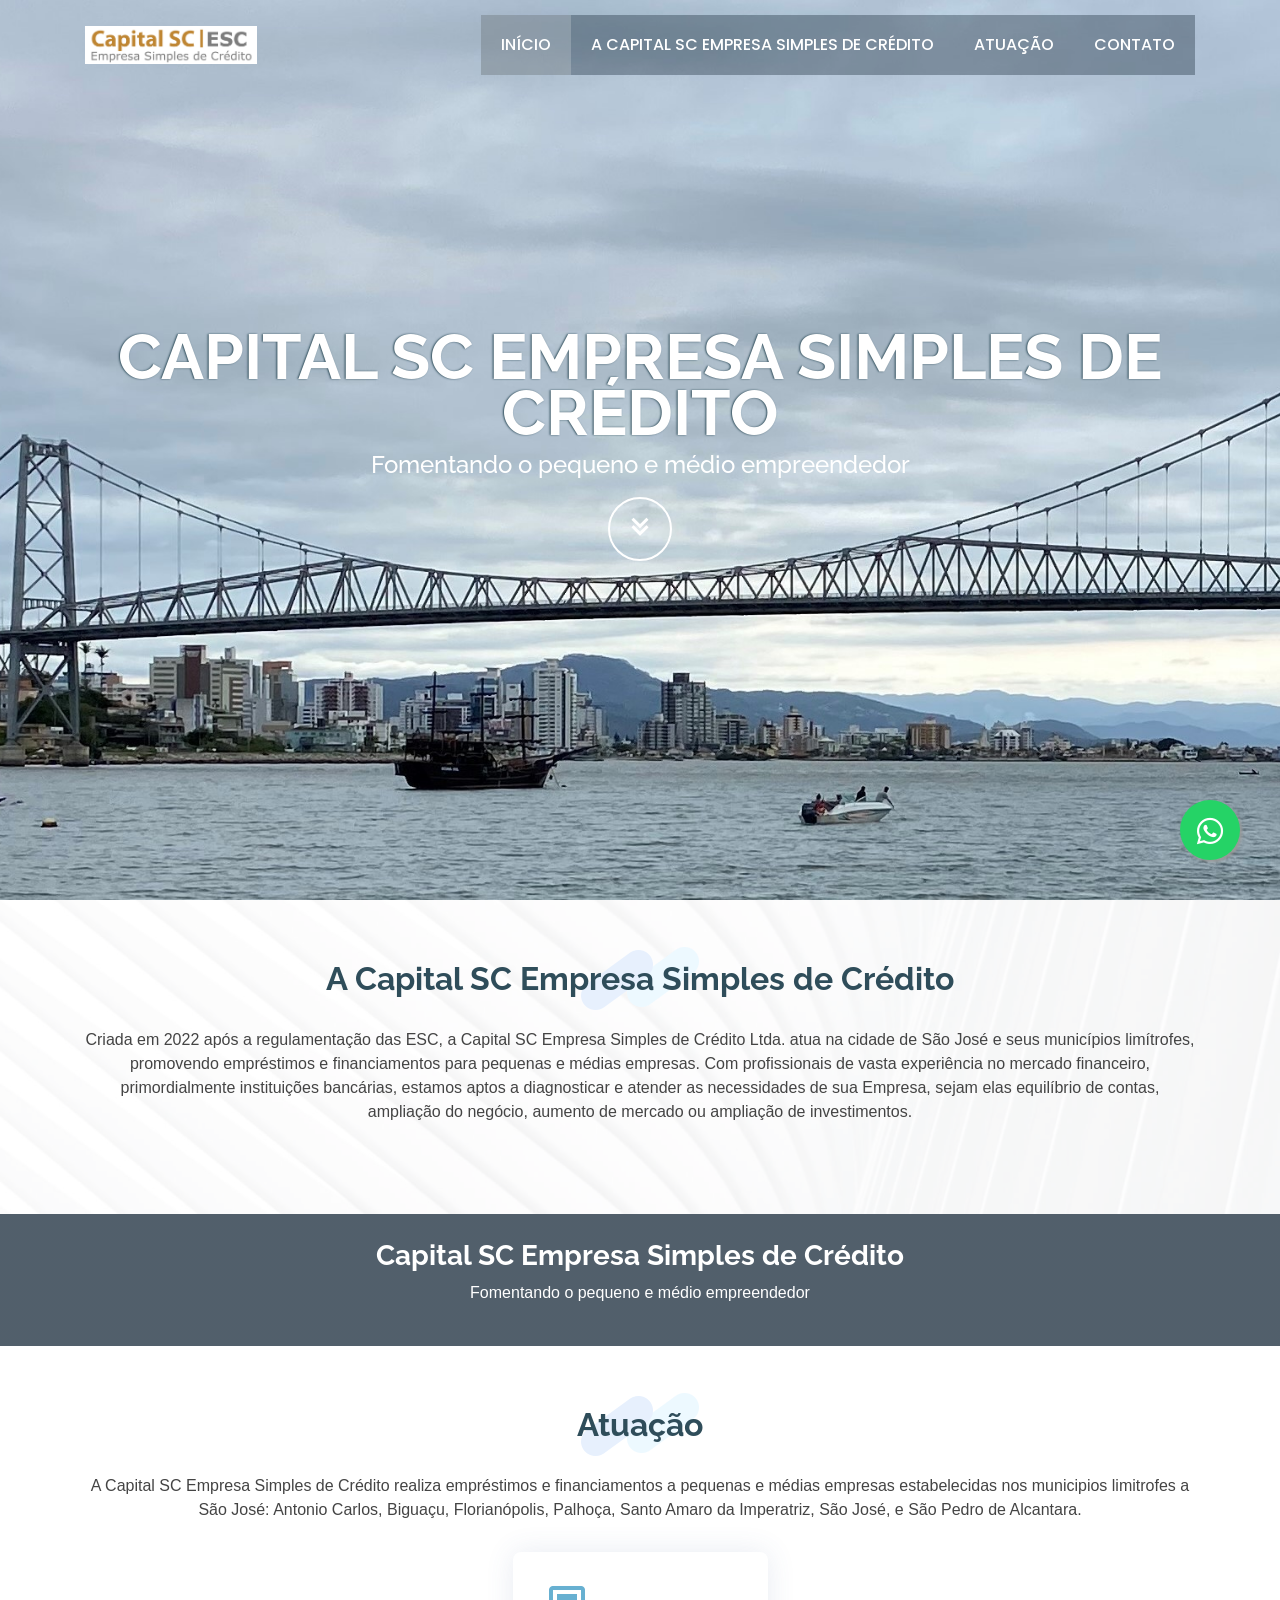
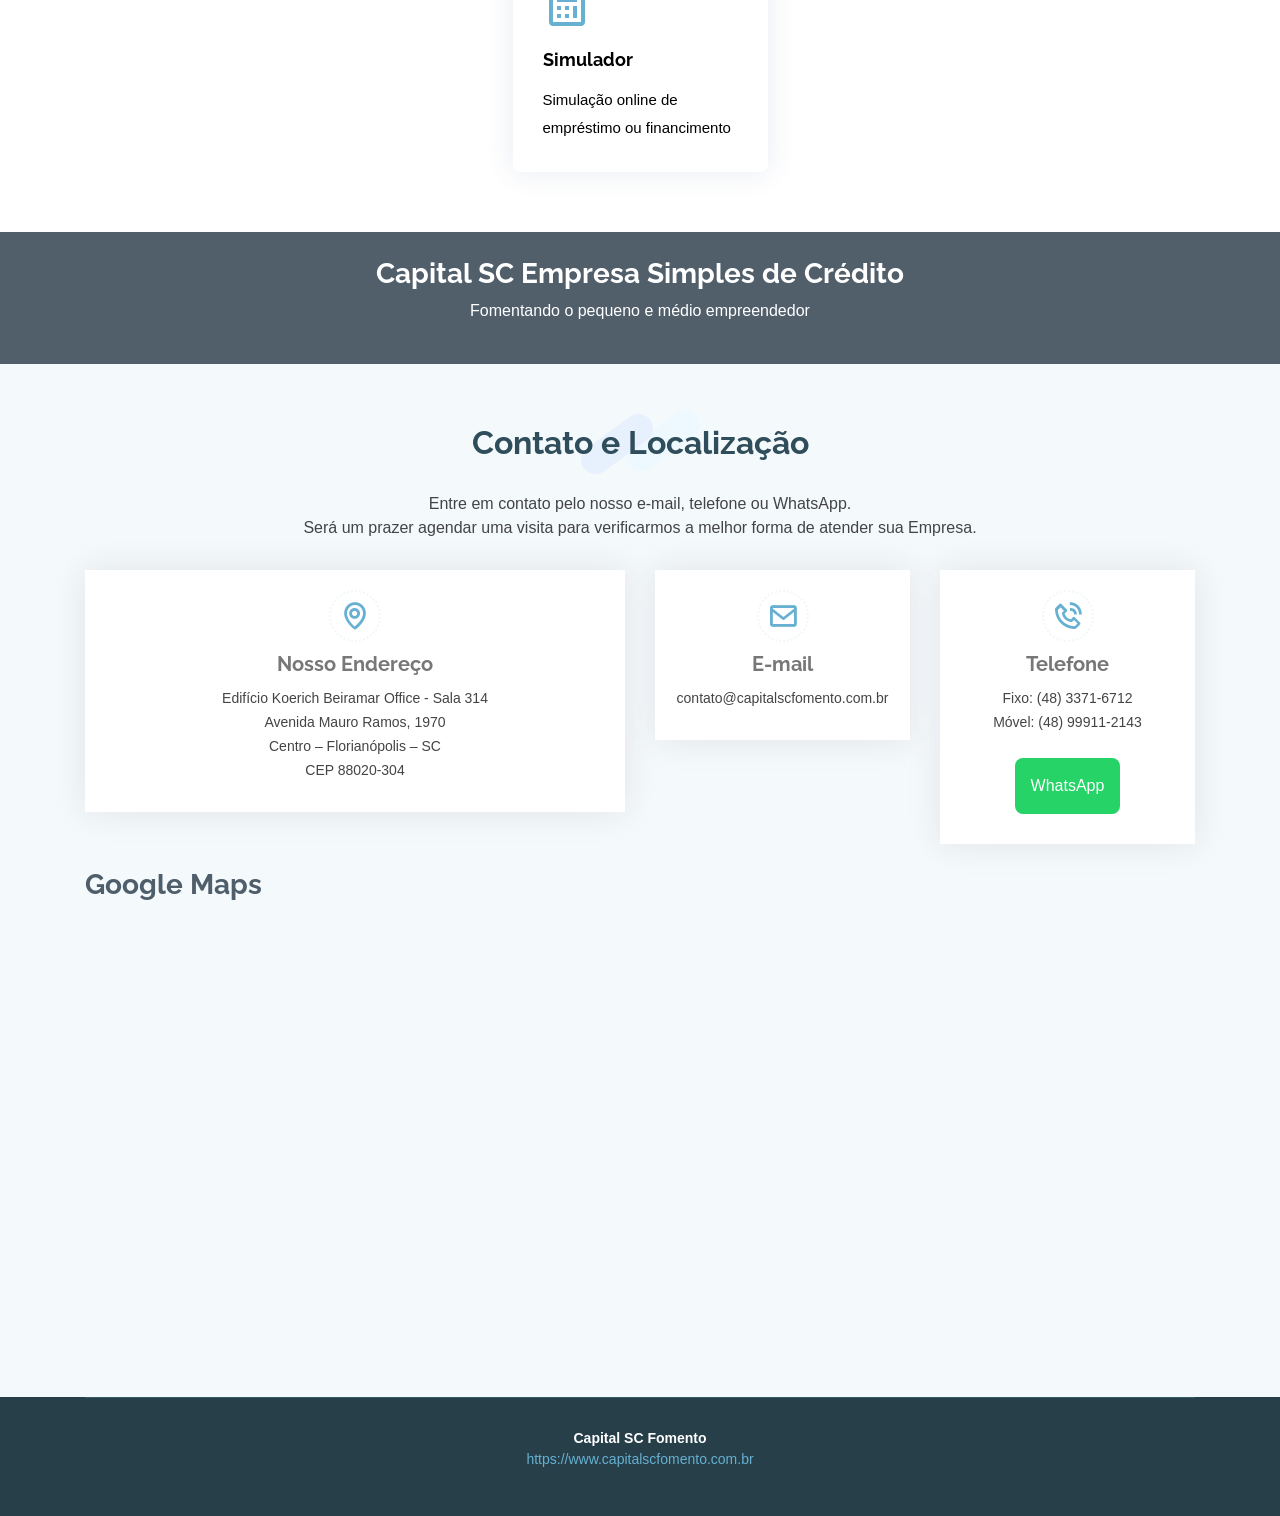
==== commit c6618cf3: "Update Fomento and ESC HTML files with SEO and accessibility improvements Co-authored-by: dataehora " ====
--- a/esc/index.html
+++ b/esc/index.html
@@ -1,27 +1,23 @@
 <!DOCTYPE html>
-<html lang="en">
+<html lang="pt-BR">
 
 <head>
 <script async src="https://www.googletagmanager.com/gtag/js?id=G-5T2LX08R87"></script><script>function gtag(){dataLayer.push(arguments)}window.dataLayer=window.dataLayer||[],gtag("js",new Date),gtag("config","G-5T2LX08R87");</script>
 <script async src="https://pagead2.googlesyndication.com/pagead/js/adsbygoogle.js?client=ca-pub-0531879237494766" crossorigin="anonymous"></script>
 
-<!-- Global site tag (gtag.js) - Google Analytics -->
-<script async src="https://www.googletagmanager.com/gtag/js?id=G-YJCPYG0MMD"></script>
-<script>
-  window.dataLayer = window.dataLayer || [];
-  function gtag(){dataLayer.push(arguments);}
-  gtag('js', new Date());
-
-  gtag('config', 'G-YJCPYG0MMD');
-</script>
-
-
   <meta charset="utf-8">
   <meta content="width=device-width, initial-scale=1.0" name="viewport">
 
-  <title>Capital SC Empresa Simples de Crédito</title>
-  <meta content="" name="descriptison">
-  <meta content="" name="keywords">
+  <title>Capital SC Empresa Simples de Crédito - Empréstimos para MEI ME EPP</title>
+  <meta content="Capital SC Empresa Simples de Crédito oferece empréstimos e financiamentos para MEI, ME e EPP nos municípios de São José, Florianópolis, Palhoça e região. Atendimento personalizado desde 2022." name="description">
+  <meta content="empresa simples de crédito florianópolis, empréstimo MEI SC, financiamento ME EPP, crédito empresarial são josé" name="keywords">
+
+  <!-- Open Graph -->
+  <meta property="og:type" content="website">
+  <meta property="og:url" content="https://www.capitalscfomento.com.br/esc/">
+  <meta property="og:title" content="Capital SC Empresa Simples de Crédito">
+  <meta property="og:description" content="Empréstimos e financiamentos para MEI, ME e EPP em São José e região">
+  <meta property="og:image" content="https://www.capitalscfomento.com.br/esc/assets/img/logo.png">
 
   <!-- Favicons -->
   <link href="assets/img/favicon.png" rel="icon">
@@ -41,6 +37,33 @@
   <!-- Template Main CSS File -->
   <link href="assets/css/style.css" rel="stylesheet">
 
+  <!-- Schema.org Structured Data -->
+  <script type="application/ld+json">
+  {
+    "@context": "https://schema.org",
+    "@type": "FinancialService",
+    "name": "Capital SC Empresa Simples de Crédito",
+    "url": "https://www.capitalscfomento.com.br/esc/",
+    "logo": "https://www.capitalscfomento.com.br/esc/assets/img/logo.png",
+    "description": "Empresa Simples de Crédito oferecendo empréstimos para MEI, ME e EPP desde 2022",
+    "telephone": "+55-48-3371-6712",
+    "address": {
+      "@type": "PostalAddress",
+      "streetAddress": "Avenida Mauro Ramos, 1970 - Sala 314",
+      "addressLocality": "Florianópolis",
+      "addressRegion": "SC",
+      "postalCode": "88020-304",
+      "addressCountry": "BR"
+    },
+    "foundingDate": "2022",
+    "areaServed": [
+      {"@type": "City", "name": "São José"},
+      {"@type": "City", "name": "Florianópolis"},
+      {"@type": "City", "name": "Palhoça"}
+    ]
+  }
+  </script>
+
   <!-- =======================================================
   * Template Name: Squadfree - v2.2.0
   * Template URL: https://bootstrapmade.com/squadfree-free-bootstrap-template-creative/
@@ -58,7 +81,7 @@
       <div class="logo mr-auto">
         <!-- <h1 class="text-light"><a href="index.html"><span>Squadfree</span></a></h1> -->
         <!-- Uncomment below if you prefer to use an image logo -->
-         <a href="index.html"><img src="assets/img/logo.png" alt="" class="img-fluid"></a>
+         <a href="index.html"><img src="assets/img/logo.png" alt="Capital SC Empresa Simples de Crédito" class="img-fluid"></a>
       </div>
 
       <nav class="nav-menu d-none d-lg-block">
@@ -152,7 +175,7 @@
 
         <div class="section-title" data-aos="fade-in" data-aos-delay="100">
           <h2>Contato e Localização</h2>
-          <p>Entre em contato em nosso e-mail, telefone ou enviando uma mensagem pelo formulário abaixo.</p>
+          <p>Entre em contato pelo nosso e-mail, telefone ou WhatsApp.</p>
           <p>Será um prazer agendar uma visita para verificarmos a melhor forma de atender sua Empresa.</p>
         </div>
 
@@ -191,40 +214,9 @@
 
         <div class="row" data-aos="fade-up" data-aos-delay="200">
 
-          <div class="col-lg-6 ">
+          <div class="col-lg-12">
             <h3 style="color:rgba(38, 55, 70, 0.8);font-style:strong;"><strong>Google Maps</strong></h3>
-            <iframe src="https://www.google.com/maps/embed?pb=!1m18!1m12!1m3!1d7072.596769734875!2d-48.54762869040279!3d-27.584277335026368!2m3!1f0!2f0!3f0!3m2!1i1024!2i768!4f13.1!3m3!1m2!1s0x95273816aecd53ed%3A0x44e50be6a33628de!2sCapital%20SC%20Fomento%20Mercantil!5e0!3m2!1spt-BR!2suk!4v1605129108979!5m2!1spt-BR!2suk" width="400" height="300" frameborder="0" style="border:0;" allowfullscreen="" aria-hidden="false" tabindex="0"></iframe>
-          </div>
-
-          <div class="col-lg-6">
-            <h3 style="color:rgba(38, 55, 70, 0.8);"><strong>Envie uma Mensagem</strong></h3>
-            <form action="forms/contact.php" method="post" role="form" class="php-email-form">
-              <div class="form-row">
-                <div class="col-md-6 form-group">
-                  <input type="text" name="name" class="form-control" id="name" placeholder="Nome" data-rule="minlen:2" data-msg="Digite 2 caracteres ou mais" />
-                  <div class="validate"></div>
-                </div>
-                <div class="col-md-6 form-group">
-                  <input type="email" class="form-control" name="email" id="email" placeholder="e-mail" data-rule="email" data-msg="Insira um e-mail válido" />
-                  <div class="validate"></div>
-                </div>
-              </div>
-              <div class="form-group">
-                <input type="text" class="form-control" name="subject" id="subject" placeholder="Assunto" data-rule="minlen:4" data-msg="Digite 4 caracteres ou mais" />
-                
-                <div class="validate"></div>
-              </div>
-              <div class="form-group">
-                <textarea class="form-control" name="message" rows="5" data-rule="minlen:20" data-msg="Escreva um pouco mais na sua mensagem, ao menos 20 caracteres" placeholder="Mensagem"></textarea>
-                <div class="validate"></div>
-              </div>
-              <div class="mb-3">
-                <div class="loading">Enviando</div>
-                <div class="error-message"></div>
-                <div class="sent-message">Mensagem Enviada. Obrigado!</div>
-              </div>
-              <div class="text-center"><button type="submit">Enviar</button></div>
-            </form>
+            <iframe src="https://www.google.com/maps/embed?pb=!1m18!1m12!1m3!1d7072.596769734875!2d-48.54762869040279!3d-27.584277335026368!2m3!1f0!2f0!3f0!3m2!1i1024!2i768!4f13.1!3m3!1m2!1s0x95273816aecd53ed%3A0x44e50be6a33628de!2sCapital%20SC%20Fomento%20Mercantil!5e0!3m2!1spt-BR!2suk!4v1605129108979!5m2!1spt-BR!2suk" width="100%" height="400" frameborder="0" style="border:0;" allowfullscreen="" aria-hidden="false" tabindex="0"></iframe>
           </div>
 
         </div>
